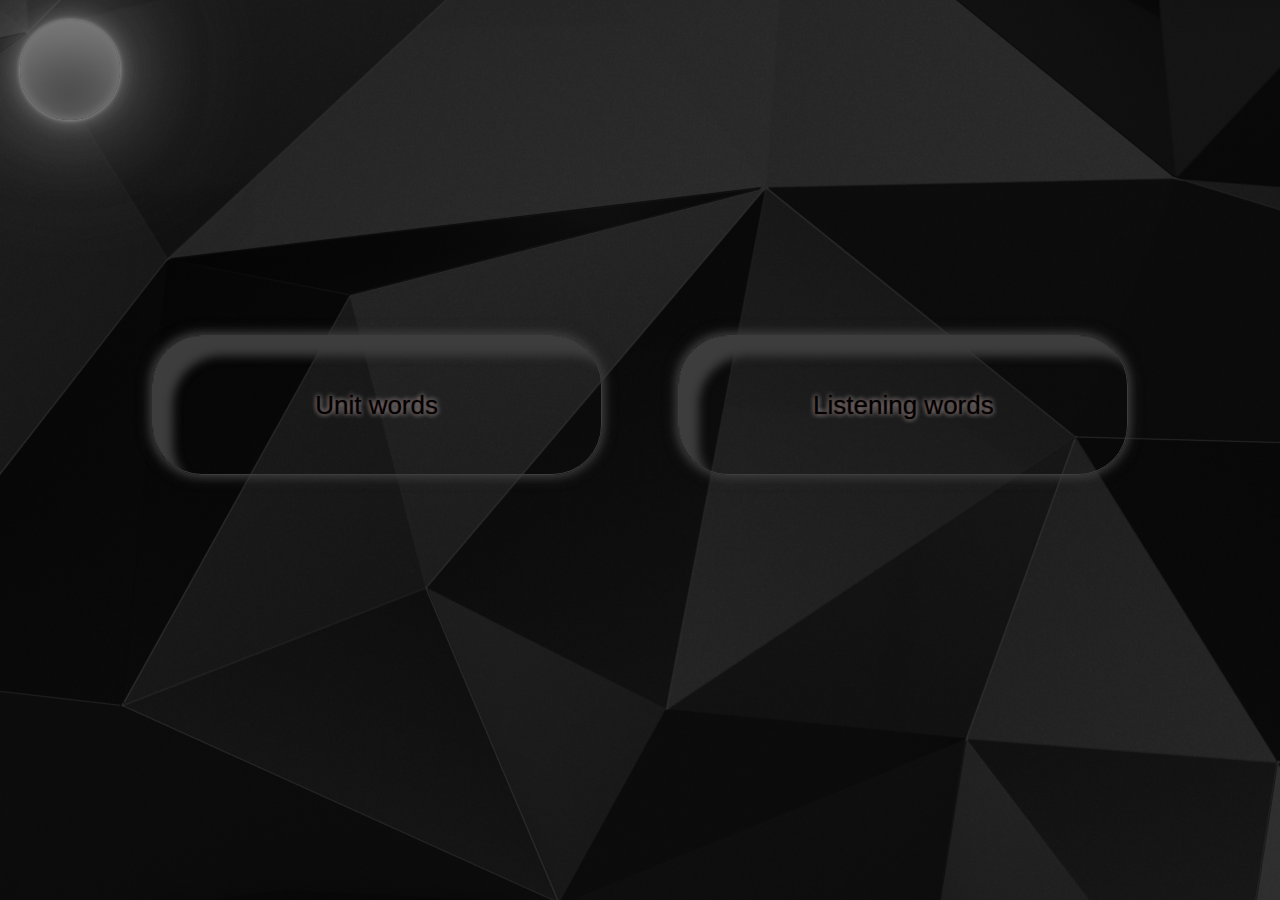
==== index.html @ 9f4b1c75 "Add files via upload" ====
<!DOCTYPE html>
<html>
    <head>
        <title>Welcome</title>
        <link rel="stylesheet" href="page1.css">
        <link rel="icon" href="icons8-pc-96.png">
    </head>
    <body>
        <button class="dark" onclick="location.href='index light.html'"></button>
        <button class="btn1" onclick="location.href='menu unit words.html'">Unit words</button>
        <button class="btn2" onclick="location.href='menu listening words.html'">Listening words</button>
    </body>
</html>
---- page1.css ----
*{
    margin: 0;
    padding: 0;
    box-sizing: border-box;
}
body{
    background: url(dark-abstract-black-minimal-4k-q0-2880x1800.jpg);
    background-position: center;
    background-repeat: no-repeat;
    background-attachment: fixed;
    background-size: cover;
    display: flex;
    justify-content: center;
    align-items: center;
    height: 90vh;
}
.btn1{
    font-size: 26px;
    width: 450px;
    margin-right: 1%;
    height: 140px;
    border-radius: 50px;
    background: transparent;
    color: rgb(0, 0, 0);
    text-shadow:
    0 0 3px rgb(39, 0, 0),
    0 0 5px rgb(255, 255, 255);
    border: solid 1px rgb(61, 61, 61);
    box-shadow: 
    0 0 10px rgb(61, 61, 61),
    inset 20px 20px 10px rgb(61, 61, 61),
    0 0 15px rgb(61, 61, 61);
    cursor: pointer;
    transition: all .9s;
}
.btn1:hover{
    box-shadow: 
    0 0 10px rgb(61, 61, 61),
    inset -20px -20px 10px rgb(61, 61, 61),
    0 0 15px rgb(61, 61, 61);    
    transform: scale(1.1);
}
.btn1:active{
    box-shadow: 
    0 0 10px rgb(61, 61, 61),
    inset -20px -20px 10px rgb(61, 61, 61),
    0 0 15px rgb(61, 61, 61);    
    transform: scale(1.3);
}
.btn2{
    margin-left: 2%;
    font-size: 26px;
    width: 450px;
    margin-left: 5%;
    height: 140px;
    border-radius: 50px;
    background: transparent;
    color: rgb(0, 0, 0);
    text-shadow:
    0 0 3px rgb(39, 0, 0),
    0 0 5px rgb(255, 255, 255);
    border: solid 1px rgb(61, 61, 61);
    box-shadow: 
    0 0 10px rgb(61, 61, 61),
    inset 20px 20px 10px rgb(61, 61, 61),
    0 0 15px rgb(61, 61, 61);
    cursor: pointer;
    transition: all .9s;
}
.btn2:hover{
    box-shadow: 
    0 0 10px rgb(61, 61, 61),
    inset -20px -20px 10px rgb(61, 61, 61),
    0 0 15px rgb(61, 61, 61);    
    transform: scale(1.1);
}
.btn2:active{
    box-shadow: 
    0 0 10px rgb(61, 61, 61),
    inset -20px -20px 10px rgb(61, 61, 61),
    0 0 15px rgb(61, 61, 61);    
    transform: scale(1.3);
}
.dark{
    width: 100px;
    height: 100px;
    border-radius: 50px;
    border: none;
    background: linear-gradient(180deg, #777, #3a3a3a);
    position: absolute;
    top: 20px;
    left: 20px;
    cursor: pointer;
    box-shadow: 
    0 0 5px #a1a1a1,
    inset 0 0 10px #777,
    0 0 20px #777,
    inset 0 0 40px #777,
    0 0 80px #777,
    0 0 160px #777;
    animation:anim infinite 10s ;
}
@keyframes anim{
    0%{
        transform: scale(85%);
    }
    50%{
        transform: scale(100%);
    }
    100%{
        transform: scale(85%);
    }
}
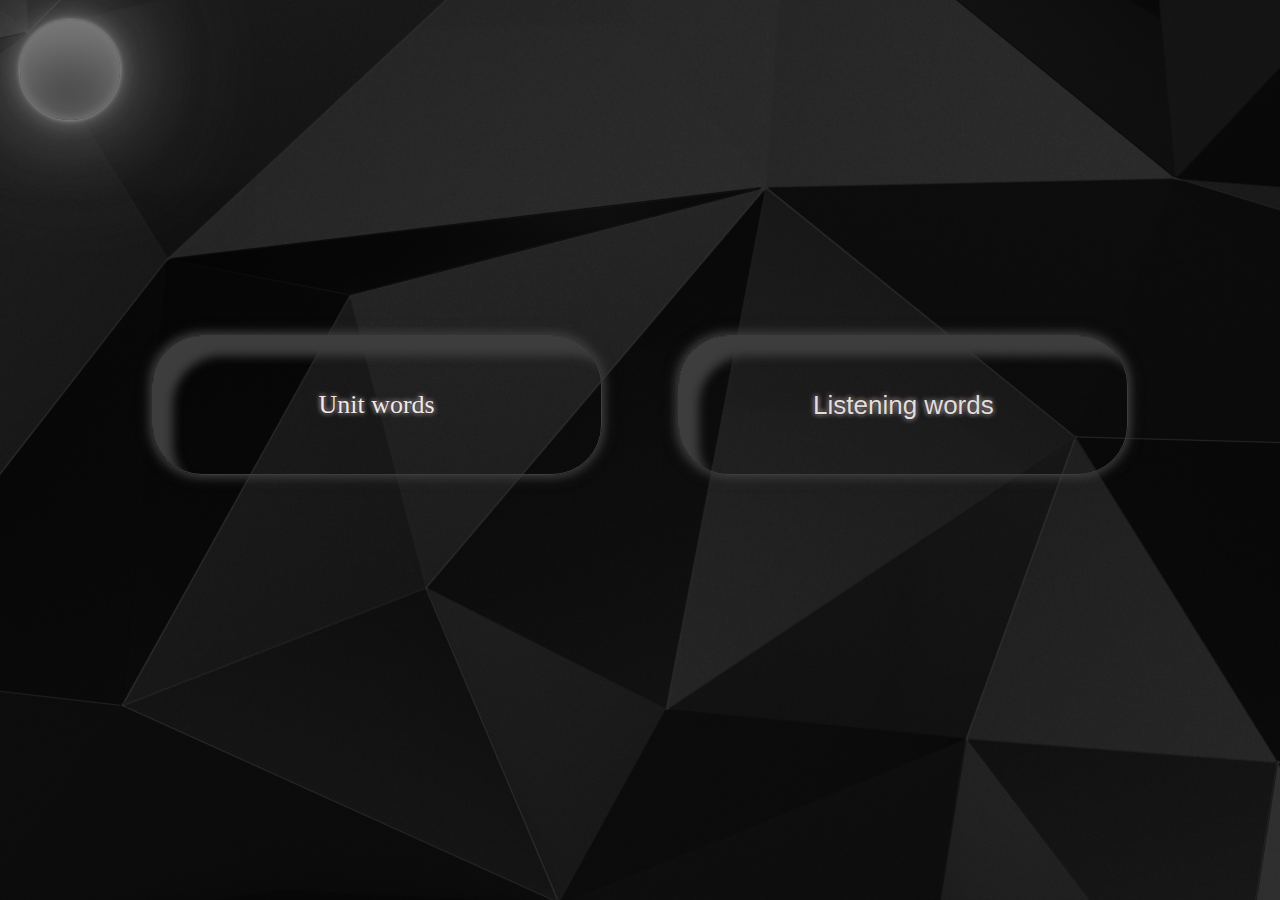
==== commit c6c96af5: "Add files via upload" ====
--- a/index.html
+++ b/index.html
@@ -7,7 +7,7 @@
     </head>
     <body>
         <button class="dark" onclick="location.href='index light.html'"></button>
-        <button class="btn1" onclick="location.href='menu unit words.html'">Unit words</button>
-        <button class="btn2" onclick="location.href='menu listening words.html'">Listening words</button>
+        <a href="https://developer0071.github.io/Units/" class="btn1" >Unit words</a>
+        <button class="btn2" onclick>Listening words</button>
     </body>
 </html>--- a/page1.css
+++ b/page1.css
@@ -2,6 +2,7 @@
     margin: 0;
     padding: 0;
     box-sizing: border-box;
+    text-decoration: none;
 }
 body{
     background: url(dark-abstract-black-minimal-4k-q0-2880x1800.jpg);
@@ -13,15 +14,19 @@
     justify-content: center;
     align-items: center;
     height: 90vh;
+    transition:all .5s;
 }
 .btn1{
+    display: flex;
+    justify-content: center;
+    align-items: center;
     font-size: 26px;
     width: 450px;
     margin-right: 1%;
     height: 140px;
     border-radius: 50px;
     background: transparent;
-    color: rgb(0, 0, 0);
+    color: rgb(235, 235, 235);
     text-shadow:
     0 0 3px rgb(39, 0, 0),
     0 0 5px rgb(255, 255, 255);
@@ -48,6 +53,9 @@
     transform: scale(1.3);
 }
 .btn2{
+    display: flex;
+    justify-content: center;
+    align-items: center;
     margin-left: 2%;
     font-size: 26px;
     width: 450px;
@@ -55,7 +63,7 @@
     height: 140px;
     border-radius: 50px;
     background: transparent;
-    color: rgb(0, 0, 0);
+    color: rgb(223, 223, 223);
     text-shadow:
     0 0 3px rgb(39, 0, 0),
     0 0 5px rgb(255, 255, 255);
@@ -80,6 +88,72 @@
     inset -20px -20px 10px rgb(61, 61, 61),
     0 0 15px rgb(61, 61, 61);    
     transform: scale(1.3);
+}
+.btn{
+    display: flex;
+    justify-content: center;
+    align-items: center;
+    text-decoration:none;
+    top: 60%;
+    left: 60vh;
+    position: absolute;
+    margin-left: 2%;
+    font-size: 26px;
+    width: 450px;
+    margin-left: 5%;
+    height: 140px;
+    border-radius: 50px;
+    background: transparent;
+    color: rgb(223, 223, 223);
+    text-shadow:
+    0 0 3px rgb(39, 0, 0),
+    0 0 5px rgb(255, 255, 255);
+    border: solid 1px rgb(61, 61, 61);
+    box-shadow: 
+    0 0 10px rgb(61, 61, 61),
+    inset 20px 20px 10px rgb(61, 61, 61),
+    0 0 15px rgb(61, 61, 61);
+    cursor: pointer;
+    transition: all .9s;
+}
+.btn:hover{
+    box-shadow: 
+    0 0 10px rgb(61, 61, 61),
+    inset -20px -20px 10px rgb(61, 61, 61),
+    0 0 15px rgb(61, 61, 61);    
+    transform: scale(1.1);
+}
+.btn:active{
+    box-shadow: 
+    0 0 10px rgb(61, 61, 61),
+    inset -20px -20px 10px rgb(61, 61, 61),
+    0 0 15px rgb(61, 61, 61);    
+    transform: scale(1.3);
+}
+@media (max-width: 1100px){
+    .btn{
+        top: 56%;
+        left: 22%;
+        position: absolute;
+        margin-left: 2%;
+        font-size: 26px;
+        width: 450px;
+        margin-left: 5%;
+        height: 140px;
+        border-radius: 50px;
+        background: transparent;
+        color: rgb(223, 223, 223);
+        text-shadow:
+        0 0 3px rgb(39, 0, 0),
+        0 0 5px rgb(255, 255, 255);
+        border: solid 1px rgb(61, 61, 61);
+        box-shadow: 
+        0 0 10px rgb(61, 61, 61),
+        inset 20px 20px 10px rgb(61, 61, 61),
+        0 0 15px rgb(61, 61, 61);
+        cursor: pointer;
+        transition: all .9s;
+    }
 }
 .dark{
     width: 100px;
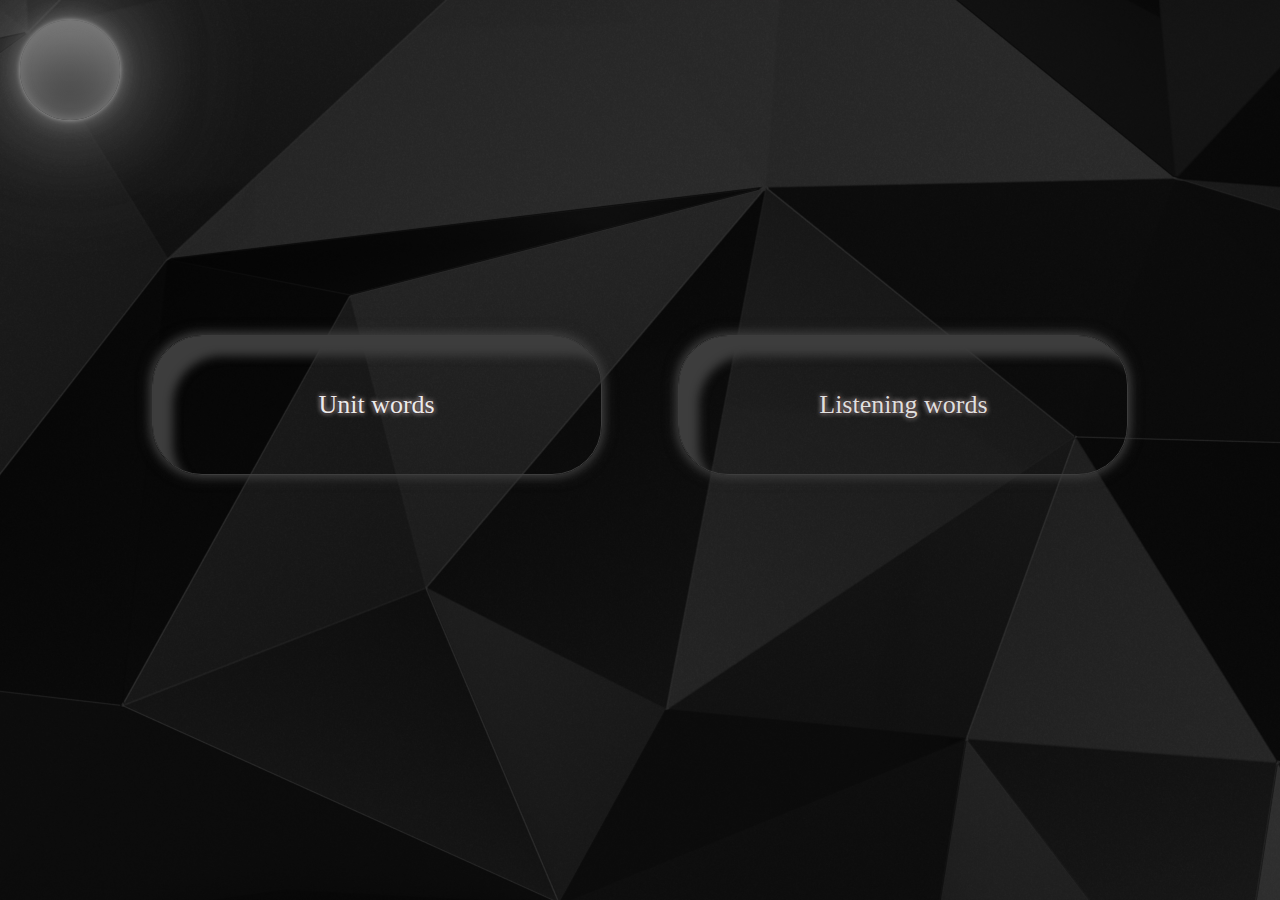
==== commit 4bbdf769: "Add files via upload" ====
--- a/index.html
+++ b/index.html
@@ -8,6 +8,6 @@
     <body>
         <button class="dark" onclick="location.href='index light.html'"></button>
         <a href="https://developer0071.github.io/Units/" class="btn1" >Unit words</a>
-        <button class="btn2" onclick>Listening words</button>
+        <a href="https://developer0071.github.io/listenings/" class="btn2" >Listening words</a>
     </body>
 </html>--- a/page1.css
+++ b/page1.css
@@ -3,6 +3,11 @@
     padding: 0;
     box-sizing: border-box;
     text-decoration: none;
+}
+a{
+    display: flex;
+    justify-content: center;
+    align-items: center;
 }
 body{
     background: url(dark-abstract-black-minimal-4k-q0-2880x1800.jpg);
